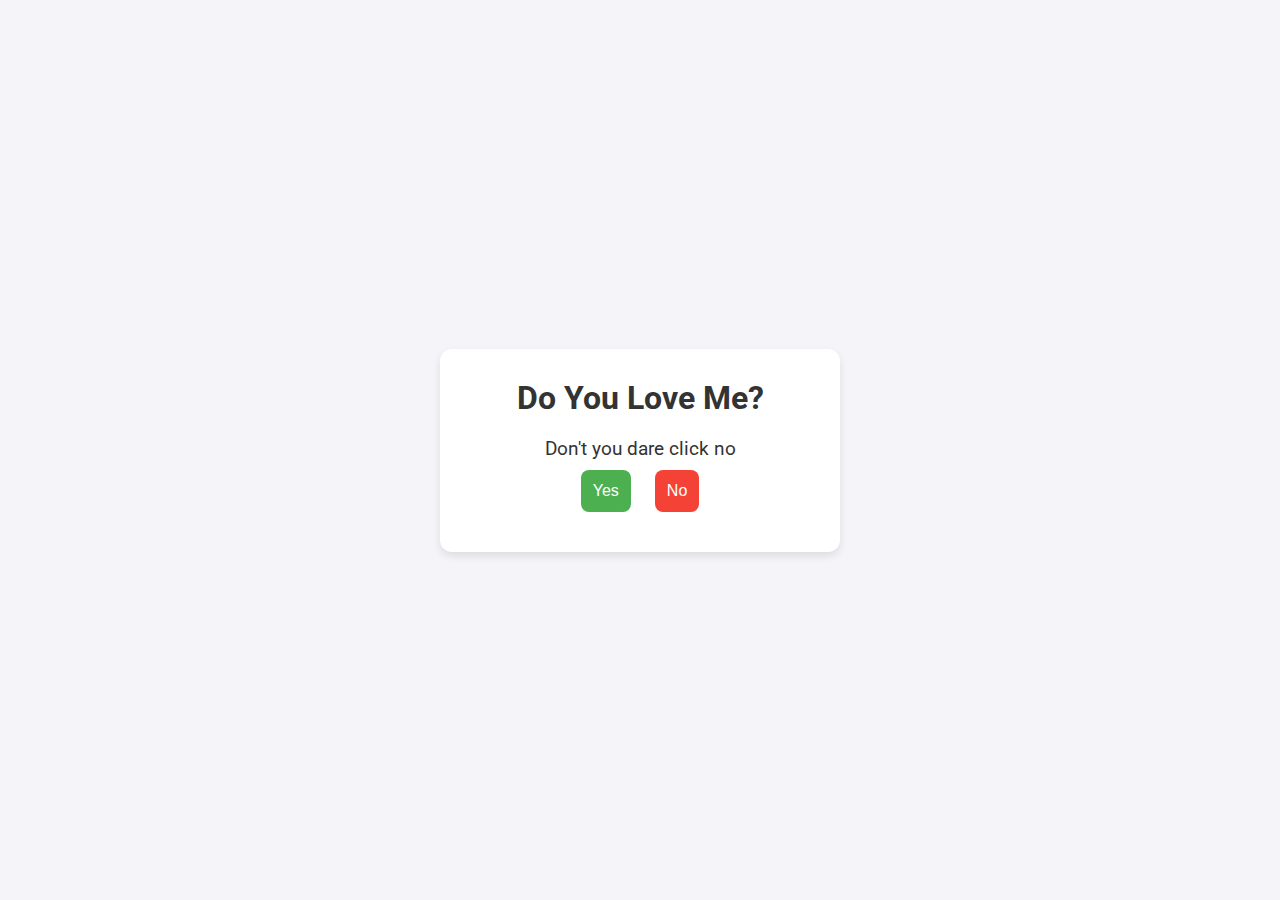
==== love.html @ 6daa65cd "Add files via upload" ====
<!DOCTYPE html>
<html lang="en">
<head>
  <meta charset="UTF-8">
  <meta name="viewport" content="width=device-width, initial-scale=1.0">
  <title>Do You Love Me?</title>
  <link href="https://fonts.googleapis.com/css2?family=Roboto:wght@400;500;700&display=swap" rel="stylesheet">
  <link rel="stylesheet" href="styleslove.css">
</head>
<body>
  <div class="container" id="loveContainer">
    <h1>Do You Love Me?</h1>
    <p id="dontClickText">Don't you dare click no</p>
    <div>
      <button id="yesBtn">Yes</button>
      <button id="noBtn">No</button>
    </div>

    <!-- Hearts floating effect -->
    <div class="hearts-container" id="heartsContainer"></div>
  </div>

  <script src="script3.js"></script>
</body>
</html>
---- styleslove.css ----
/* General Reset */
* {
    margin: 0;
    padding: 0;
    box-sizing: border-box;
  }
  
  body {
    font-family: 'Roboto', Arial, sans-serif;
    background-color: #f4f4f9;
    color: #333;
    display: flex;
    justify-content: center;
    align-items: center;
    height: 100vh;
    margin: 0;
    position: relative;
  }
  
  /* Shared Container Style */
  .container {
    background: #ffffff;
    padding: 30px;
    border-radius: 12px;
    box-shadow: 0 4px 8px rgba(0, 0, 0, 0.1);
    width: 100%;
    max-width: 400px;
    text-align: center;
    position: relative;
    overflow: hidden;
  }
  
  /* Input & Button Styling */
  button {
    padding: 12px;
    font-size: 1rem;
    border: none;
    border-radius: 8px;
    background-color: #007BFF;
    color: white;
    cursor: pointer;
    transition: background-color 0.3s;
    margin: 10px;
  }
  
  button:hover {
    background-color: #0056b3;
  }
  
  #yesBtn {
    background-color: #4CAF50;
  }
  
  #yesBtn:hover {
    background-color: #45a049;
  }
  
  #noBtn {
    background-color: #f44336;
  }
  
  #noBtn:hover {
    background-color: #e53935;
  }
  
  /* Error Message */
  #error-message {
    color: red;
    font-size: 0.9rem;
    margin-top: 10px;
  }
  
  /* Hearts Floating Effect */
  .hearts-container {
    position: absolute;
    bottom: 0;
    left: 0;
    right: 0;
    pointer-events: none;
    z-index: 10;
  }
  
  .heart {
    position: absolute;
    font-size: 2rem;
    color: #ff4081;
    opacity: 0;
    animation: floatHeart 5s ease-in forwards;
  }
  
  @keyframes floatHeart {
    0% {
      transform: translateY(0) scale(1);
      opacity: 1;
    }
    50% {
      transform: translateY(-300px) scale(1.5);
      opacity: 0.8;
    }
    100% {
      transform: translateY(-600px) scale(1);
      opacity: 0;
    }
  }
  
  /* Shake Effect for No Button */
  .shake {
    animation: shake 0.5s ease-in-out;
  }
  
  @keyframes shake {
    0% { transform: translateX(0); }
    25% { transform: translateX(-10px); }
    50% { transform: translateX(10px); }
    75% { transform: translateX(-10px); }
    100% { transform: translateX(0); }
  }
  
  /* Transition for Background Color Change */
  #loveContainer.love-background {
    background-color: #ffebee; /* Light red/pink color */
  }
  
  /* Transition for Text Change */
  #dontClickText {
    font-size: 1.2rem;
    margin-top: 20px;
    transition: color 0.3s ease;
  }
  
  #dontClickText.changed {
    color: #e53935; /* Red color when "No" is clicked */
  }
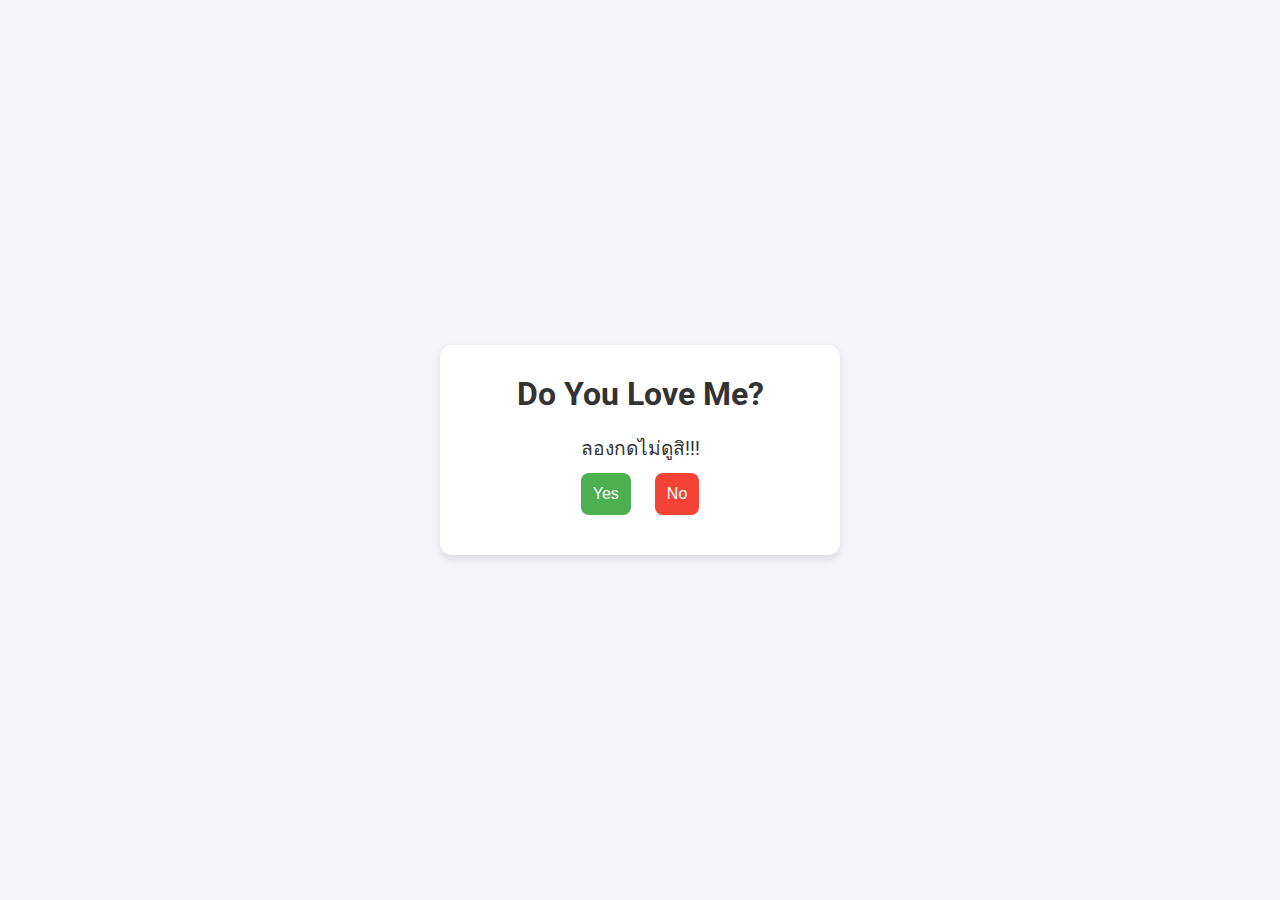
==== commit 705541ed: "Update love.html" ====
--- a/love.html
+++ b/love.html
@@ -10,7 +10,7 @@
 <body>
   <div class="container" id="loveContainer">
     <h1>Do You Love Me?</h1>
-    <p id="dontClickText">Don't you dare click no</p>
+    <p id="dontClickText">ลองกดไม่ดูสิ!!!</p>
     <div>
       <button id="yesBtn">Yes</button>
       <button id="noBtn">No</button>
